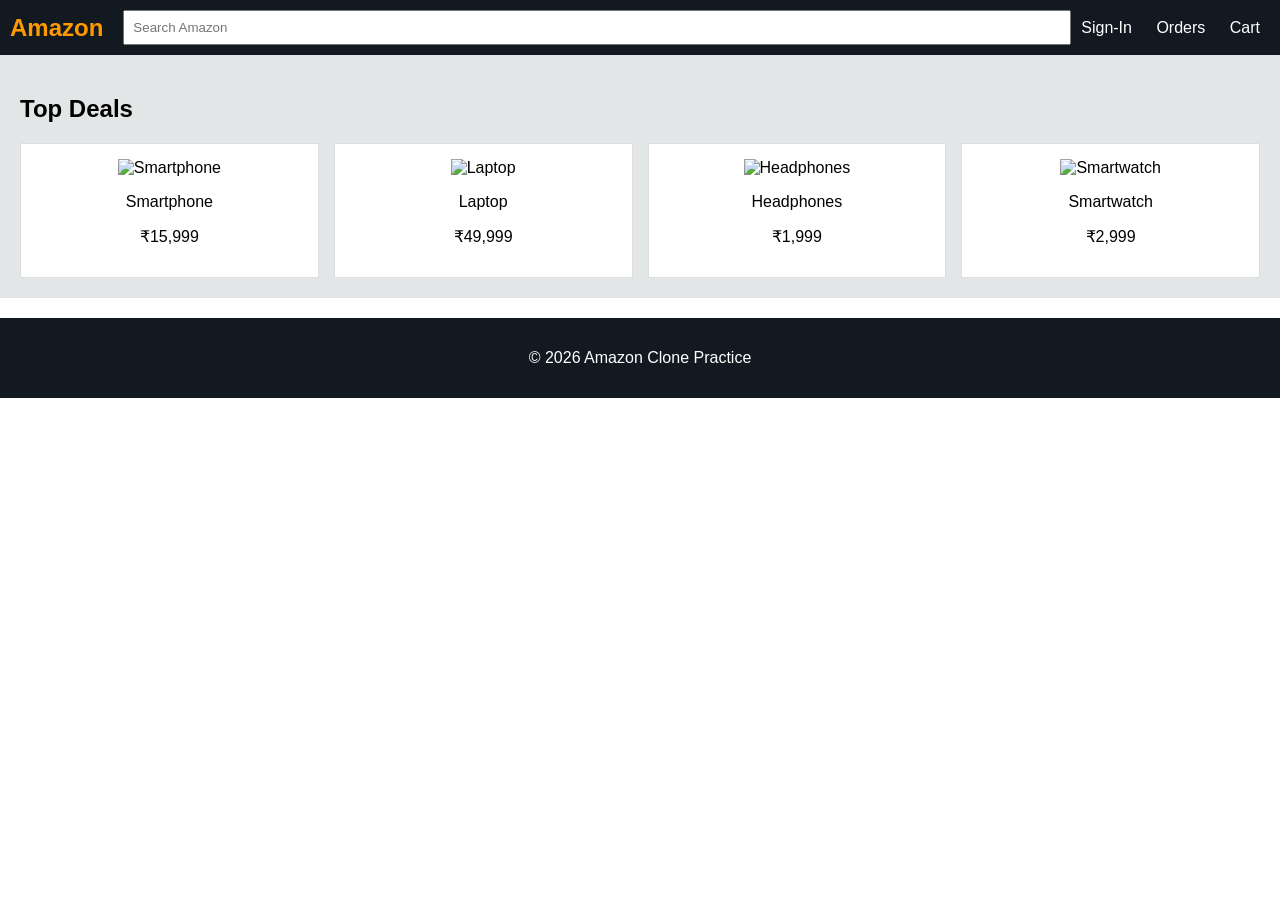
==== home.html @ 8b98b097 "first commit" ====
<!DOCTYPE html>
<html lang="en">
<head>
  <meta charset="UTF-8">
  <title>Amazon Home</title>
  <link rel="stylesheet" href="home.css">
</head>
<body>
  <header>
    <div class="logo">Amazon</div>
    <div class="search-bar">
      <input type="text" placeholder="Search Amazon">
    </div>
    <nav>
      <a href="#">Sign-In</a>
      <a href="#">Orders</a>
      <a href="#">Cart</a>
    </nav>
  </header>

  <main>
    <h2>Top Deals</h2>
    <div class="product-grid">
      <div class="product">
        <img src="https://via.placeholder.com/200" alt="Smartphone">
        <p>Smartphone</p>
        <p>₹15,999</p>
      </div>
      <div class="product">
        <img src="https://via.placeholder.com/200" alt="Laptop">
        <p>Laptop</p>
        <p>₹49,999</p>
      </div>
      <div class="product">
        <img src="https://via.placeholder.com/200" alt="Headphones">
        <p>Headphones</p>
        <p>₹1,999</p>
      </div>
      <div class="product">
        <img src="https://via.placeholder.com/200" alt="Smartwatch">
        <p>Smartwatch</p>
        <p>₹2,999</p>
      </div>
    </div>
  </main>

  <footer>
    <p>© 2026 Amazon Clone Practice</p>
  </footer>
</body>
</html>
---- home.css ----
body {
    margin: 0;
    font-family: Arial, sans-serif;
}

header {
    background: #131921;
    color: white;
    padding: 10px;
    display: flex;
    align-items: center;
    justify-content: space-between;
}

.logo {
    font-size: 24px;
    font-weight: bold;
    color: #ff9900;
}

nav a {
    color: white;
    margin: 0 10px;
    text-decoration: none;
}

.search-bar {
    flex: 1;
    margin: 0 20px;
}

.search-bar input {
    width: 100%;
    padding: 8px;
}

main {
    padding: 20px;
    background: #e3e6e6;
}

.product-grid {
    display: grid;
    grid-template-columns: repeat(4, 1fr);
    gap: 15px;
}

.product {
    background: white;
    padding: 15px;
    border: 1px solid #ddd;
    text-align: center;
}

.product img {
    width: 100%;
    height: 150px;
    object-fit: cover;
}

footer {
    background: #131921;
    color: white;
    text-align: center;
    padding: 15px;
    margin-top: 20px;
}
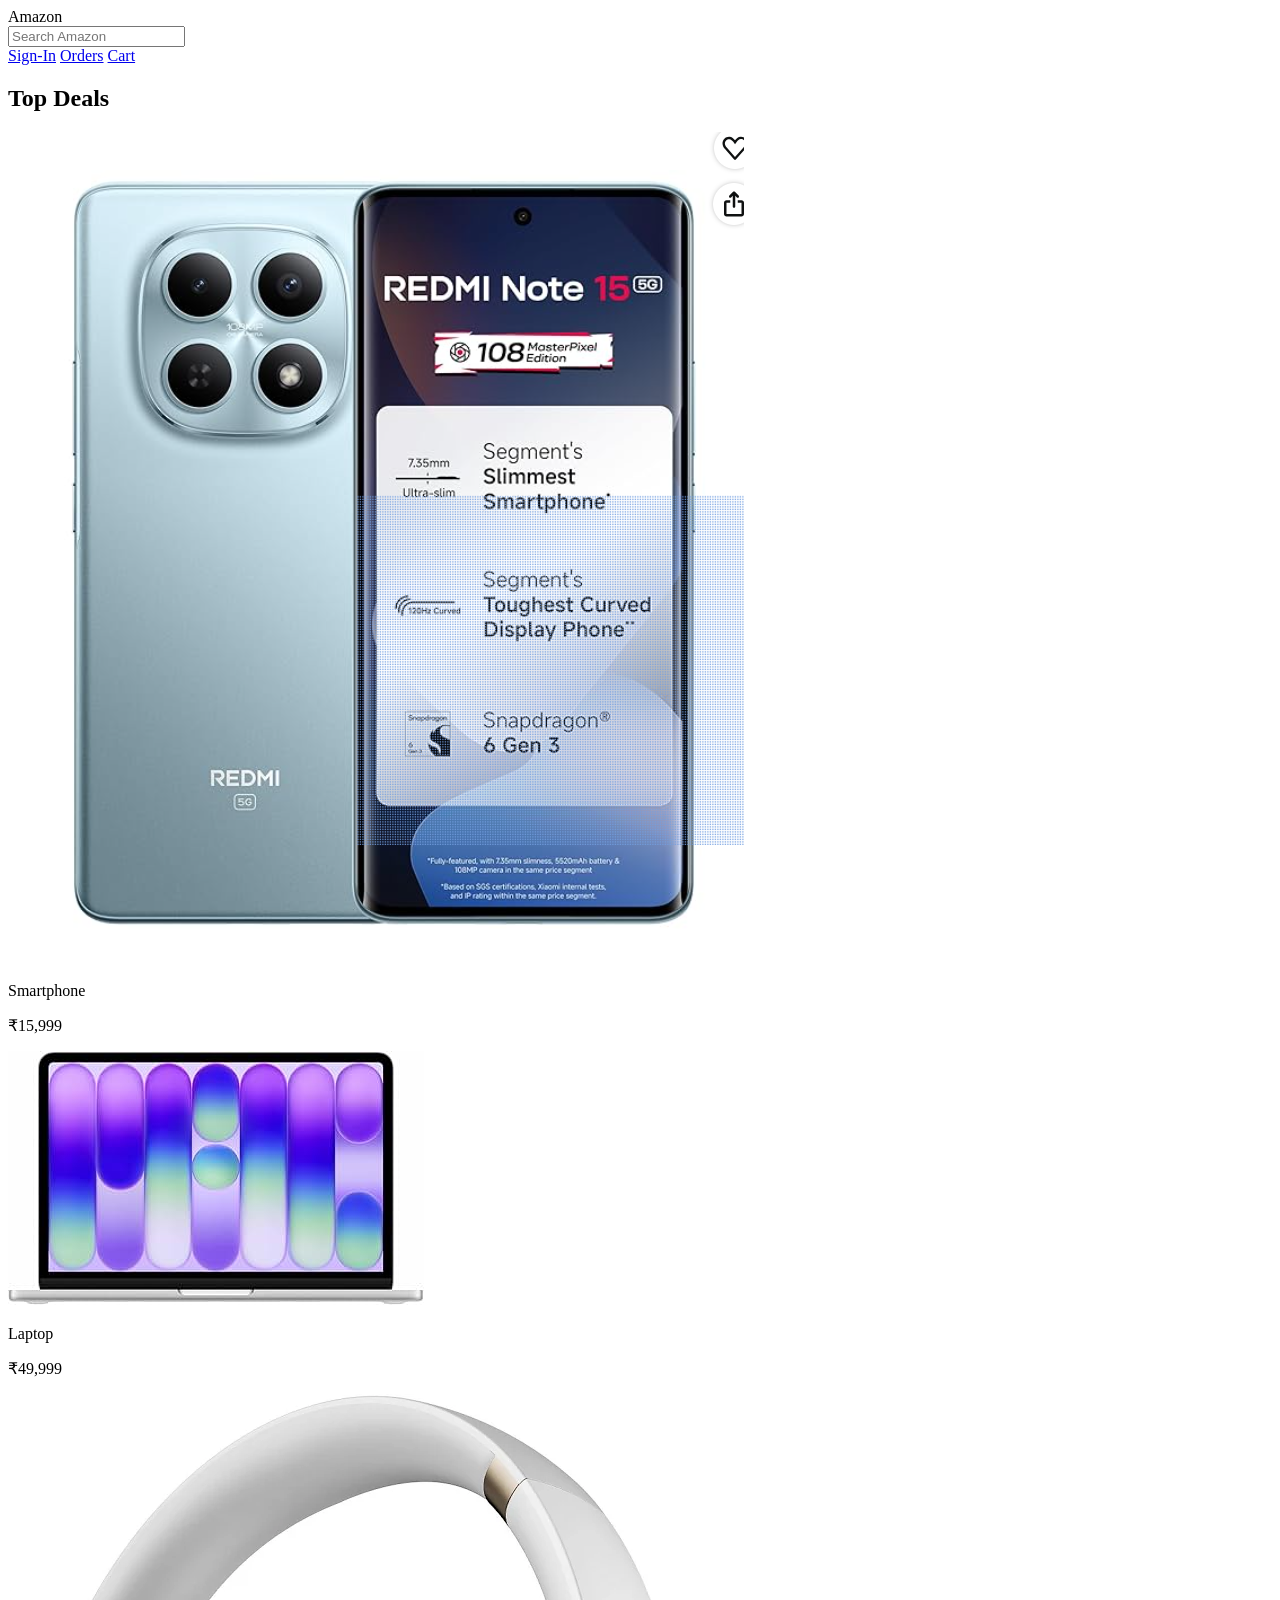
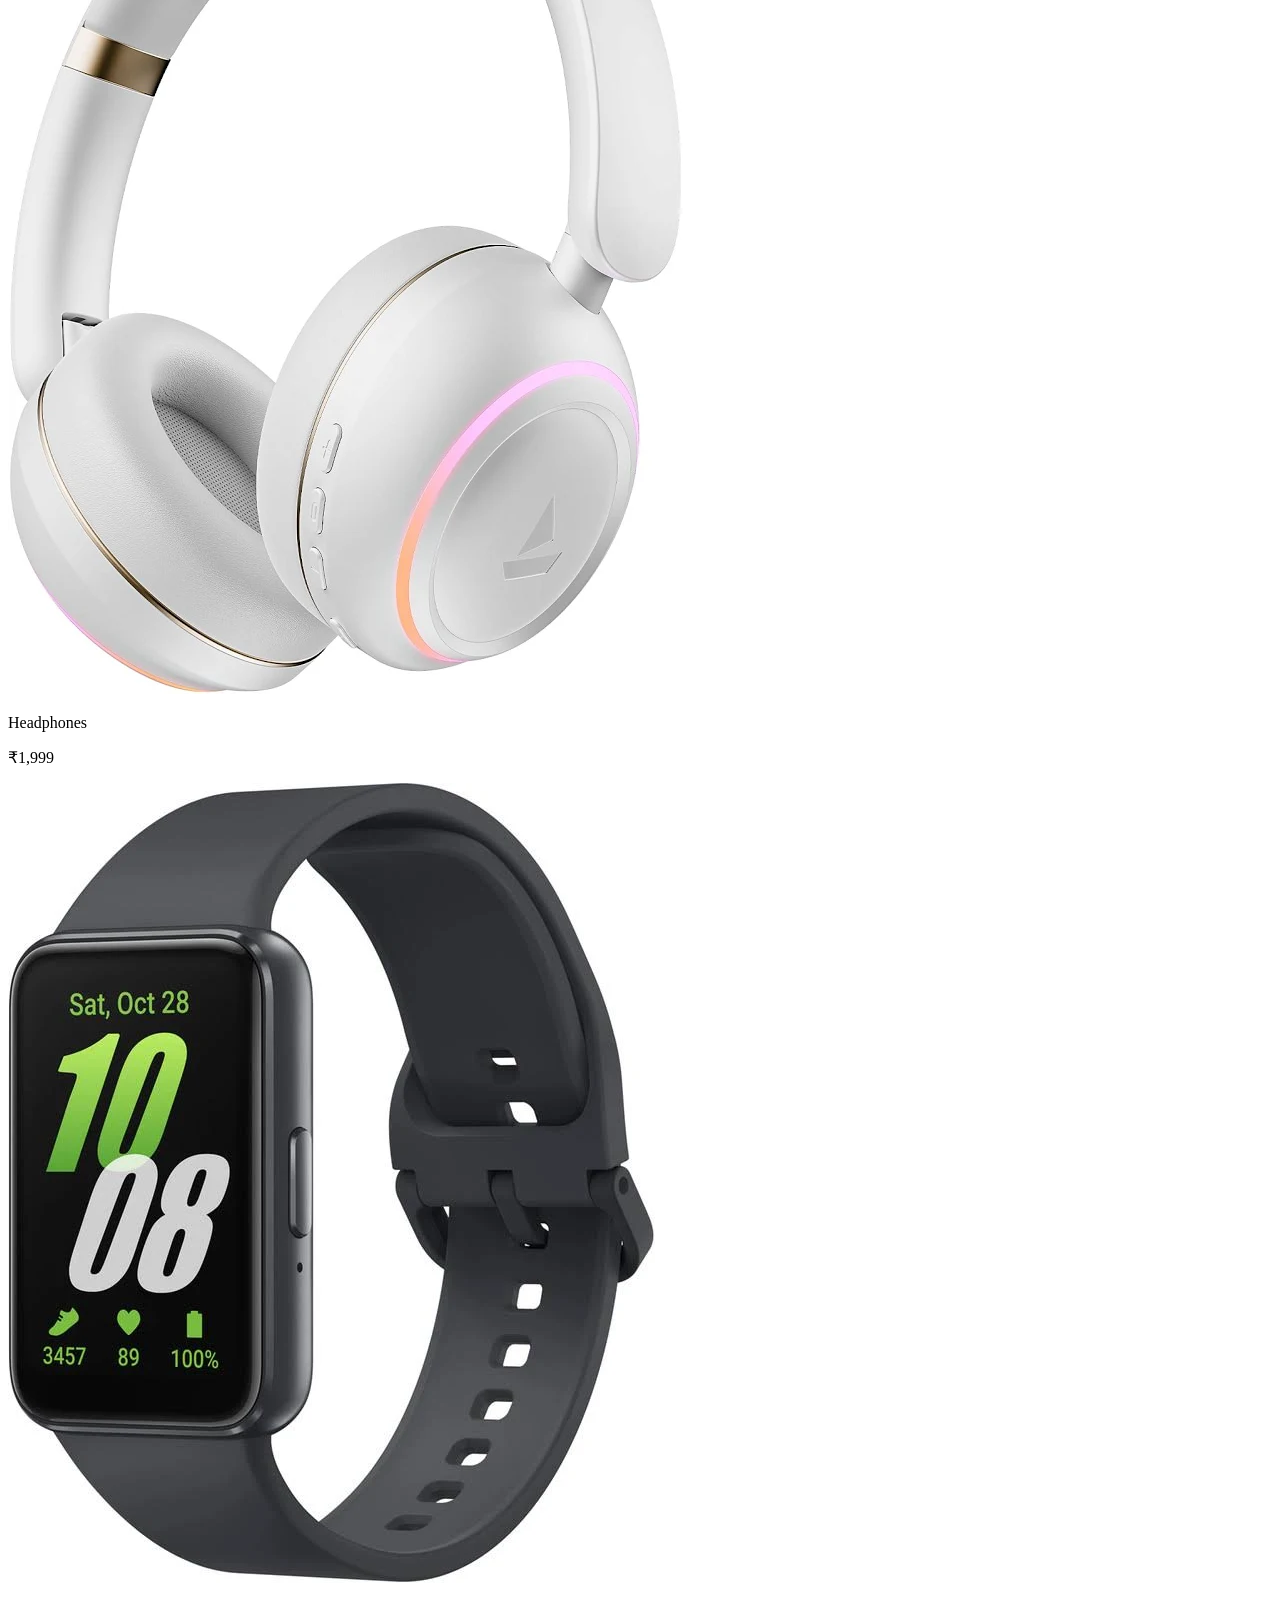
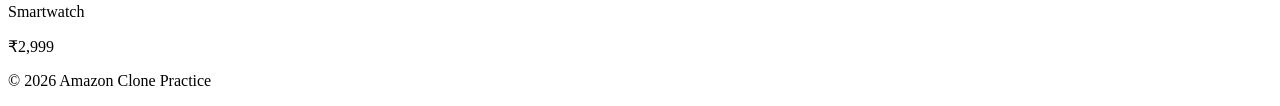
==== commit 40614e68: "added photos" ====
--- a/home.html
+++ b/home.html
@@ -12,9 +12,9 @@
       <input type="text" placeholder="Search Amazon">
     </div>
     <nav>
-      <a href="#">Sign-In</a>
-      <a href="#">Orders</a>
-      <a href="#">Cart</a>
+      <a href="login.html">Sign-In</a>
+      <a href="orders.html">Orders</a>
+      <a href="cart.html">Cart</a>
     </nav>
   </header>
 
@@ -22,22 +22,22 @@
     <h2>Top Deals</h2>
     <div class="product-grid">
       <div class="product">
-        <img src="https://via.placeholder.com/200" alt="Smartphone">
+        <img src="images/smartphone.png" alt="Smartphone">
         <p>Smartphone</p>
         <p>₹15,999</p>
       </div>
       <div class="product">
-        <img src="https://via.placeholder.com/200" alt="Laptop">
+        <img src="images/laptop.png" alt="Laptop">
         <p>Laptop</p>
         <p>₹49,999</p>
       </div>
       <div class="product">
-        <img src="https://via.placeholder.com/200" alt="Headphones">
+        <img src="images/headphones.png" alt="Headphones">
         <p>Headphones</p>
         <p>₹1,999</p>
       </div>
       <div class="product">
-        <img src="https://via.placeholder.com/200" alt="Smartwatch">
+        <img src="images/smartwatch.png" alt="Smartwatch">
         <p>Smartwatch</p>
         <p>₹2,999</p>
       </div>
